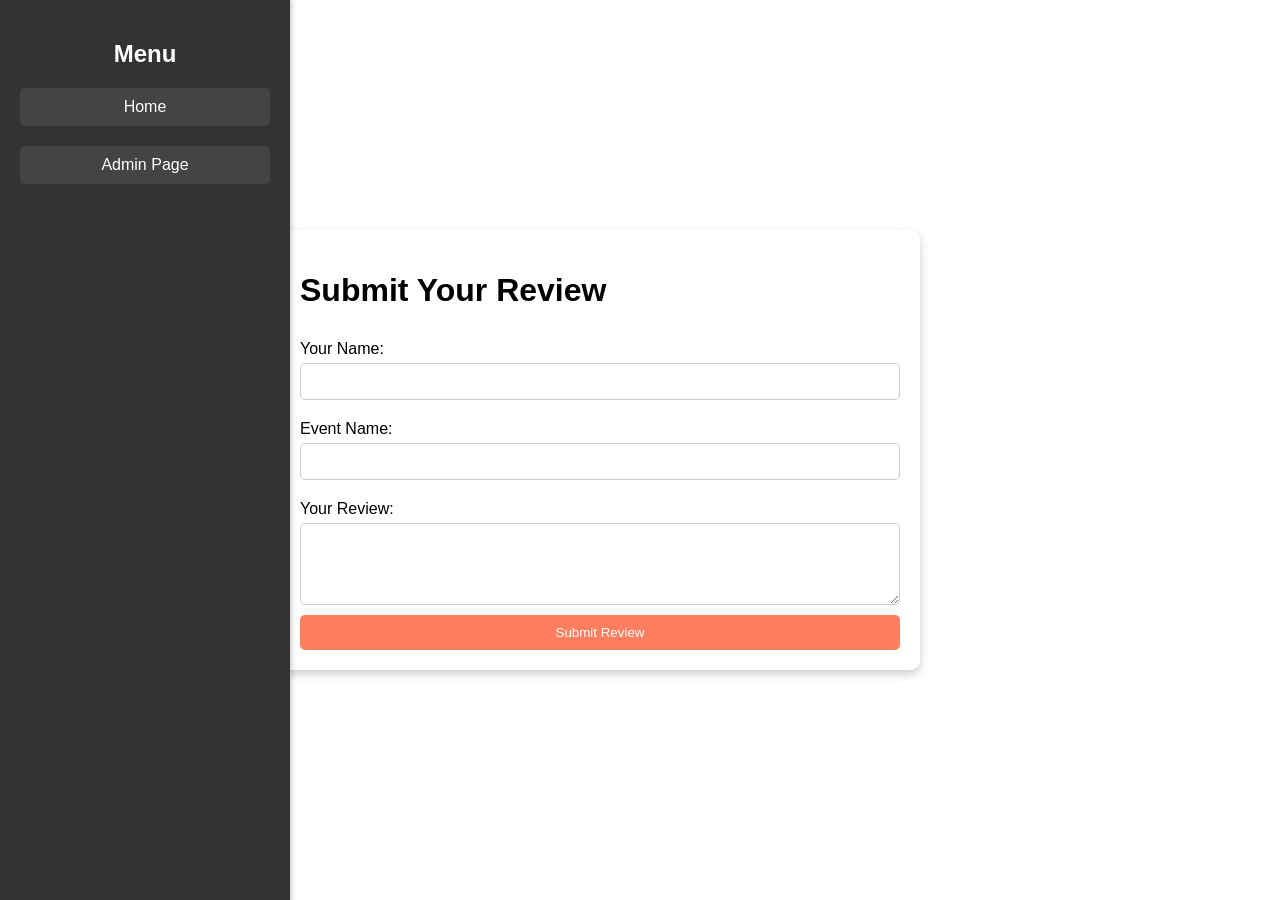
==== frontend/user.html @ 821d7654 "frontend" ====
<!DOCTYPE html>
<html lang="en">
<head>
    <meta charset="UTF-8">
    <meta name="viewport" content="width=device-width, initial-scale=1.0">
    <title>User Review</title>
    <link rel="stylesheet" href="styles.css">
</head>
<body class="user-bg">
    <div class="sidebar">
        <h2>Menu</h2>
        <ul>
            <li><a href="index.html">Home</a></li>
            <li><a href="admin-login.html">Admin Page</a></li>
        </ul>
    </div>
    <div class="review-container">
        <h1>Submit Your Review</h1>
        <form id="reviewForm">
            <label for="name">Your Name:</label>
            <input type="text" id="name" required>

            <label for="event">Event Name:</label>
            <input type="text" id="event" required>

            <label for="review">Your Review:</label>
            <textarea id="review" rows="4" required></textarea>

            <button type="submit">Submit Review</button>
        </form>
    </div>
    <script src="script.js"></script>
</body>
</html>
---- frontend/styles.css ----
/* General Styles */
body {
    font-family: Arial, sans-serif;
    margin: 0;
    padding: 0;
    display: flex;
    height: 100vh;
    background: linear-gradient(to right, #ff7e5f, #feb47b);
}

/* Sidebar */
.sidebar {
    width: 250px;
    background: #333;
    color: white;
    padding: 20px;
    box-shadow: 2px 0 5px rgba(0,0,0,0.2);
    position: fixed;
    height: 100%;
}

.sidebar h2 {
    text-align: center;
}

.sidebar ul {
    list-style: none;
    padding: 0;
}

.sidebar ul li {
    margin: 20px 0;
}

.sidebar ul li a {
    text-decoration: none;
    color: white;
    display: block;
    padding: 10px;
    background: #444;
    border-radius: 5px;
    text-align: center;
    transition: 0.3s;
}

.sidebar ul li a:hover {
    background: #555;
}

/* Welcome Page */
.welcome {
    flex-grow: 1;
    display: flex;
    flex-direction: column;
    align-items: center;
    justify-content: center;
    color: white;
    text-align: center;
    margin-left: 260px;
    animation: fadeIn 2s ease-in-out;
}

@keyframes fadeIn {
    from {
        opacity: 0;
        transform: translateY(-20px);
    }
    to {
        opacity: 1;
        transform: translateY(0);
    }
}

/* User Page & Admin Page Backgrounds */
.user-bg {
    background: url('user-bg.jpg') no-repeat center center/cover;
}

.admin-bg {
    background: url('admin-bg.jpg') no-repeat center center/cover;
}

/* Containers */
.review-container, .admin-container, .login-container {
    flex-grow: 1;
    max-width: 600px;
    margin: auto;
    background: rgba(255, 255, 255, 0.9);
    padding: 20px;
    border-radius: 10px;
    box-shadow: 0 4px 10px rgba(0,0,0,0.2);
    margin-left: 280px;
    animation: slideUp 1s ease-in-out;
}

@keyframes slideUp {
    from {
        opacity: 0;
        transform: translateY(20px);
    }
    to {
        opacity: 1;
        transform: translateY(0);
    }
}

/* Forms */
form {
    display: flex;
    flex-direction: column;
}

label {
    margin: 10px 0 5px;
}

input, textarea {
    padding: 10px;
    margin-bottom: 10px;
    border: 1px solid #ccc;
    border-radius: 5px;
}

button {
    padding: 10px;
    background: #ff7e5f;
    color: white;
    border: none;
    border-radius: 5px;
    cursor: pointer;
    transition: 0.3s;
}

button:hover {
    background: #feb47b;
}

/* Admin Login Page */
.login-container {
    max-width: 400px;
    margin: auto;
    margin-top: 100px;
    background: rgba(255, 255, 255, 0.9);
    padding: 20px;
    border-radius: 10px;
    box-shadow: 0 4px 10px rgba(0,0,0,0.2);
    text-align: center;
    animation: slideUp 1s ease-in-out;
}

.error-message {
    color: red;
    font-size: 14px;
    margin-top: 10px;
}
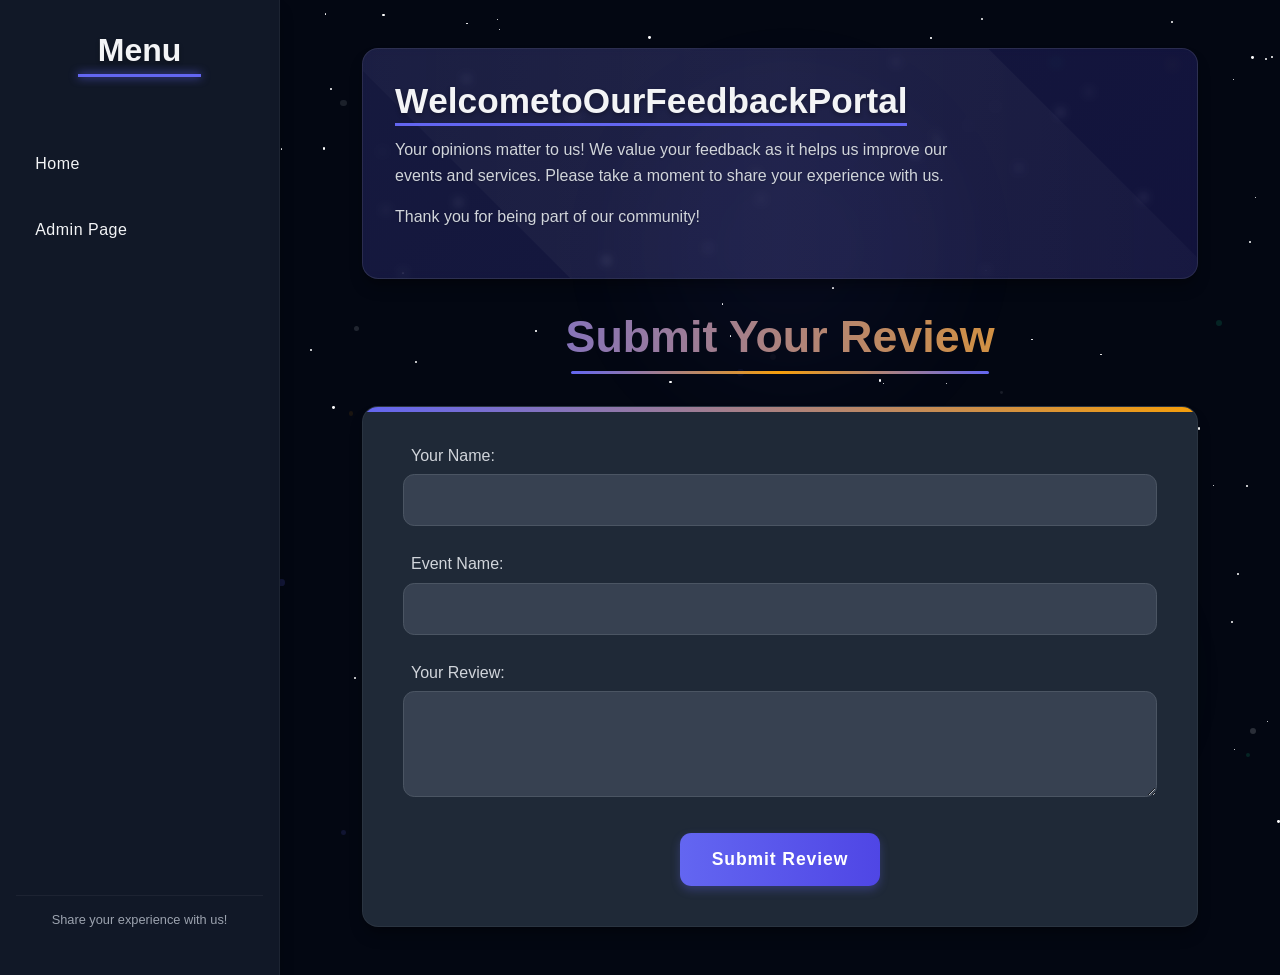
==== commit 88fa16f1: "Update user.html" ====
--- a/frontend/user.html
+++ b/frontend/user.html
@@ -4,31 +4,772 @@
     <meta charset="UTF-8">
     <meta name="viewport" content="width=device-width, initial-scale=1.0">
     <title>User Review</title>
-    <link rel="stylesheet" href="styles.css">
+    <style>
+        /* Base styling with dark theme */
+        :root {
+            --primary: #6366f1;
+            --primary-dark: #4f46e5;
+            --secondary: #10b981;
+            --accent: #f59e0b;
+            --dark: #111827;
+            --darker: #030712;
+            --light: #f9fafb;
+            --card-bg: #1f2937;
+            --input-bg: #374151;
+            --text-primary: #f3f4f6;
+            --text-secondary: #d1d5db;
+            --text-muted: #9ca3af;
+            --border: #4b5563;
+            --shadow: 0 10px 15px -3px rgba(0, 0, 0, 0.3), 0 4px 6px -2px rgba(0, 0, 0, 0.15);
+            --glow: 0 0 15px rgba(99, 102, 241, 0.5);
+        }
+        
+        * {
+            margin: 0;
+            padding: 0;
+            box-sizing: border-box;
+            font-family: 'Segoe UI', Tahoma, Geneva, Verdana, sans-serif;
+        }
+        
+        body {
+            background: var(--darker);
+            min-height: 100vh;
+            display: flex;
+            overflow-x: hidden;
+            position: relative;
+            color: var(--text-primary);
+        }
+        
+        /* Background animations */
+        .animated-bg {
+            position: fixed;
+            top: 0;
+            left: 0;
+            width: 100%;
+            height: 100%;
+            z-index: -2;
+            overflow: hidden;
+        }
+        
+        .animated-bg::before {
+            content: '';
+            position: absolute;
+            top: 0;
+            left: 0;
+            width: 100%;
+            height: 100%;
+            background: url("/api/placeholder/1920/1080") center/cover;
+            opacity: 0.05;
+            animation: slowZoom 30s infinite alternate;
+        }
+        
+        @keyframes slowZoom {
+            0% { transform: scale(1); }
+            100% { transform: scale(1.1); }
+        }
+        
+        /* Particles */
+        .particles {
+            position: fixed;
+            top: 0;
+            left: 0;
+            width: 100%;
+            height: 100%;
+            z-index: -1;
+        }
+        
+        .particle {
+            position: absolute;
+            border-radius: 50%;
+            pointer-events: none;
+        }
+        
+        /* Star effect */
+        .stars {
+            position: fixed;
+            top: 0;
+            left: 0;
+            width: 100%;
+            height: 100%;
+            z-index: -1;
+            overflow: hidden;
+        }
+        
+        .star {
+            position: absolute;
+            width: 2px;
+            height: 2px;
+            background: #fff;
+            border-radius: 50%;
+            animation: twinkle linear infinite;
+        }
+        
+        @keyframes twinkle {
+            0% { opacity: 0.2; }
+            50% { opacity: 1; }
+            100% { opacity: 0.2; }
+        }
+        
+        /* Sidebar styling */
+        .sidebar {
+            width: 280px;
+            background: var(--dark);
+            color: var(--light);
+            padding: 2rem 1rem;
+            display: flex;
+            flex-direction: column;
+            box-shadow: var(--shadow);
+            transition: all 0.3s ease;
+            position: relative;
+            z-index: 10;
+            overflow: hidden;
+            border-right: 1px solid rgba(255,255,255,0.05);
+        }
+        
+        .sidebar::before {
+            content: '';
+            position: absolute;
+            top: 0;
+            left: 0;
+            width: 100%;
+            height: 100%;
+            background: url("/api/placeholder/500/800") center/cover;
+            opacity: 0.05;
+            z-index: -1;
+        }
+        
+        .sidebar h2 {
+            color: var(--text-primary);
+            text-align: center;
+            margin-bottom: 2rem;
+            position: relative;
+            padding-bottom: 0.5rem;
+            font-size: 2rem;
+            text-shadow: 0 2px 4px rgba(0,0,0,0.3);
+        }
+        
+        .sidebar h2::after {
+            content: '';
+            position: absolute;
+            bottom: 0;
+            left: 25%;
+            width: 50%;
+            height: 3px;
+            background: var(--primary);
+            box-shadow: 0 0 10px var(--primary);
+            animation: glow 2s infinite;
+        }
+        
+        @keyframes glow {
+            0% { opacity: 0.6; box-shadow: 0 0 5px var(--primary); }
+            50% { opacity: 1; box-shadow: 0 0 15px var(--primary); }
+            100% { opacity: 0.6; box-shadow: 0 0 5px var(--primary); }
+        }
+        
+        .sidebar ul {
+            list-style: none;
+            margin-top: 2rem;
+        }
+        
+        .sidebar ul li {
+            margin-bottom: 1.2rem;
+            transform: translateX(-20px);
+            opacity: 0;
+            animation: slideIn 0.5s forwards;
+        }
+        
+        .sidebar ul li:nth-child(1) { animation-delay: 0.2s; }
+        .sidebar ul li:nth-child(2) { animation-delay: 0.4s; }
+        
+        @keyframes slideIn {
+            to { transform: translateX(0); opacity: 1; }
+        }
+        
+        .sidebar ul li a {
+            color: var(--text-primary);
+            text-decoration: none;
+            display: block;
+            padding: 0.9rem 1.2rem;
+            border-radius: 0.8rem;
+            transition: all 0.4s ease;
+            position: relative;
+            z-index: 1;
+            overflow: hidden;
+            font-weight: 500;
+            letter-spacing: 0.5px;
+        }
+        
+        .sidebar ul li a::before {
+            content: '';
+            position: absolute;
+            top: 0;
+            left: -100%;
+            width: 100%;
+            height: 100%;
+            background: linear-gradient(90deg, var(--primary-dark), var(--primary));
+            transition: all 0.5s ease;
+            z-index: -1;
+        }
+        
+        .sidebar ul li a:hover::before {
+            left: 0;
+        }
+        
+        .sidebar ul li a:hover {
+            transform: translateX(8px);
+            box-shadow: 0 5px 15px rgba(0,0,0,0.3);
+        }
+        
+        .sidebar-footer {
+            margin-top: auto;
+            text-align: center;
+            padding: 1rem;
+            font-size: 0.8rem;
+            color: var(--text-muted);
+            border-top: 1px solid rgba(255,255,255,0.05);
+            opacity: 0;
+            animation: fadeIn 1s forwards 1s;
+        }
+        
+        /* Welcome section */
+        .welcome-banner {
+            position: relative;
+            background: linear-gradient(135deg, rgba(99, 102, 241, 0.2) 0%, rgba(79, 70, 229, 0.2) 100%);
+            color: var(--text-primary);
+            padding: 2rem;
+            margin-bottom: 2rem;
+            border-radius: 1rem;
+            box-shadow: var(--shadow);
+            overflow: hidden;
+            transform: translateY(-20px);
+            opacity: 0;
+            animation: slideDown 1s forwards 0.5s;
+            border: 1px solid rgba(255,255,255,0.1);
+            backdrop-filter: blur(5px);
+        }
+        
+        @keyframes slideDown {
+            to { transform: translateY(0); opacity: 1; }
+        }
+        
+        .welcome-banner h2 {
+            font-size: 2.2rem;
+            margin-bottom: 1rem;
+            text-shadow: 0 2px 4px rgba(0,0,0,0.3);
+            position: relative;
+            display: inline-block;
+            color: var(--text-primary);
+        }
+        
+        .welcome-banner h2::after {
+            content: '';
+            position: absolute;
+            bottom: -5px;
+            left: 0;
+            width: 0;
+            height: 3px;
+            background: var(--primary);
+            animation: lineExpand 2s forwards 1.5s;
+        }
+        
+        @keyframes lineExpand {
+            to { width: 100%; }
+        }
+        
+        .welcome-banner p {
+            max-width: 600px;
+            line-height: 1.6;
+            margin-bottom: 1rem;
+            text-shadow: 0 1px 2px rgba(0,0,0,0.2);
+            opacity: 0;
+            transform: translateY(10px);
+            animation: fadeUp 1s forwards 1s;
+            color: var(--text-secondary);
+        }
+        
+        @keyframes fadeUp {
+            to { opacity: 1; transform: translateY(0); }
+        }
+        
+        .welcome-banner::before {
+            content: '';
+            position: absolute;
+            top: -50%;
+            left: -50%;
+            width: 200%;
+            height: 200%;
+            background: linear-gradient(45deg, transparent, rgba(255,255,255,0.05), transparent);
+            transform: rotate(45deg);
+            animation: shine 6s infinite;
+        }
+        
+        @keyframes shine {
+            0% { top: -50%; left: -50%; }
+            100% { top: 150%; left: 150%; }
+        }
+        
+        /* Main content styling */
+        .main-content {
+            flex: 1;
+            padding: 3rem 2rem;
+            max-width: 900px;
+            margin: 0 auto;
+            animation: fadeIn 1s ease-in-out;
+            position: relative;
+        }
+        
+        @keyframes fadeIn {
+            from { opacity: 0; }
+            to { opacity: 1; }
+        }
+        
+        .review-container {
+            position: relative;
+        }
+        
+        .review-container h1 {
+            color: var(--text-primary);
+            margin-bottom: 2rem;
+            text-align: center;
+            font-size: 2.8rem;
+            position: relative;
+            padding-bottom: 0.75rem;
+            background: linear-gradient(90deg, var(--primary), var(--accent), var(--primary));
+            background-size: 200% auto;
+            -webkit-background-clip: text;
+            -webkit-text-fill-color: transparent;
+            animation: gradientMove 5s linear infinite;
+        }
+        
+        @keyframes gradientMove {
+            0% { background-position: 0% center; }
+            100% { background-position: 200% center; }
+        }
+        
+        .review-container h1::after {
+            content: '';
+            position: absolute;
+            bottom: 0;
+            left: 25%;
+            width: 50%;
+            height: 3px;
+            background: linear-gradient(90deg, var(--primary), var(--accent), var(--primary));
+            border-radius: 3px;
+            animation: pulse 2s infinite;
+        }
+        
+        @keyframes pulse {
+            0% { opacity: 0.7; transform: scaleX(0.95); }
+            50% { opacity: 1; transform: scaleX(1.05); }
+            100% { opacity: 0.7; transform: scaleX(0.95); }
+        }
+        
+        /* Form styling with dark theme */
+        #reviewForm {
+            background: var(--card-bg);
+            border-radius: 1rem;
+            padding: 2.5rem;
+            box-shadow: var(--shadow);
+            transform-style: preserve-3d;
+            perspective: 1000px;
+            transition: all 0.4s ease;
+            position: relative;
+            overflow: hidden;
+            z-index: 2;
+            border: 1px solid rgba(255,255,255,0.05);
+        }
+        
+        #reviewForm::before {
+            content: '';
+            position: absolute;
+            top: 0;
+            left: 0;
+            width: 100%;
+            height: 5px;
+            background: linear-gradient(90deg, var(--primary), var(--accent), var(--primary));
+            background-size: 200% auto;
+            animation: gradientMove 5s linear infinite;
+        }
+        
+        #reviewForm:hover {
+            transform: translateY(-8px) rotateX(3deg);
+            box-shadow: var(--glow), var(--shadow);
+        }
+        
+        #reviewForm label {
+            display: block;
+            margin-bottom: 0.6rem;
+            color: var(--text-secondary);
+            font-weight: 500;
+            transition: all 0.3s ease;
+            position: relative;
+            padding-left: 0.5rem;
+        }
+        
+        #reviewForm label::before {
+            content: '';
+            position: absolute;
+            left: 0;
+            top: 50%;
+            transform: translateY(-50%);
+            width: 3px;
+            height: 70%;
+            background: var(--primary);
+            border-radius: 3px;
+            opacity: 0;
+            transition: all 0.3s ease;
+        }
+        
+        #reviewForm label.active::before {
+            opacity: 1;
+        }
+        
+        #reviewForm .input-group {
+            position: relative;
+            margin-bottom: 1.8rem;
+        }
+        
+        #reviewForm input,
+        #reviewForm textarea {
+            width: 100%;
+            padding: 1rem 1.2rem;
+            border: 1px solid var(--border);
+            border-radius: 0.7rem;
+            background: var(--input-bg);
+            transition: all 0.3s ease;
+            outline: none;
+            font-size: 1rem;
+            color: var(--text-primary);
+        }
+        
+        #reviewForm input:focus,
+        #reviewForm textarea:focus {
+            border-color: var(--primary);
+            box-shadow: 0 0 0 4px rgba(99, 102, 241, 0.15);
+        }
+        
+        #reviewForm .input-animation {
+            position: absolute;
+            bottom: 0;
+            left: 0;
+            height: 2px;
+            width: 0;
+            background: linear-gradient(90deg, var(--primary), var(--accent));
+            transition: width 0.3s ease;
+        }
+        
+        #reviewForm input:focus ~ .input-animation,
+        #reviewForm textarea:focus ~ .input-animation {
+            width: 100%;
+        }
+        
+        #reviewForm button {
+            background: linear-gradient(90deg, var(--primary), var(--primary-dark));
+            color: white;
+            border: none;
+            padding: 1rem 2rem;
+            border-radius: 0.7rem;
+            cursor: pointer;
+            font-weight: 600;
+            letter-spacing: 0.05em;
+            transition: all 0.3s ease;
+            display: block;
+            margin: 2rem auto 0;
+            position: relative;
+            overflow: hidden;
+            font-size: 1.1rem;
+            box-shadow: 0 4px 10px rgba(99, 102, 241, 0.3);
+        }
+        
+        #reviewForm button::before {
+            content: '';
+            position: absolute;
+            top: 0;
+            left: -100%;
+            width: 100%;
+            height: 100%;
+            background: linear-gradient(90deg, transparent, rgba(255, 255, 255, 0.3), transparent);
+            transition: all 0.6s ease;
+        }
+        
+        #reviewForm button:hover {
+            transform: translateY(-3px);
+            box-shadow: 0 6px 12px rgba(99, 102, 241, 0.4);
+        }
+        
+        #reviewForm button:hover::before {
+            left: 100%;
+        }
+        
+        #reviewForm button::after {
+            content: '→';
+            position: absolute;
+            right: 1.5rem;
+            top: 50%;
+            transform: translateY(-50%);
+            opacity: 0;
+            transition: all 0.3s ease;
+        }
+        
+        #reviewForm button:hover::after {
+            opacity: 1;
+        }
+        
+        /* Neon glow effects */
+        .neon-glow {
+            position: absolute;
+            border-radius: 50%;
+            filter: blur(60px);
+            opacity: 0.15;
+            z-index: -1;
+        }
+        
+        /* Responsive design */
+        @media (max-width: 992px) {
+            body {
+                flex-direction: column;
+            }
+            
+            .sidebar {
+                width: 100%;
+                padding: 1.5rem 1rem;
+            }
+            
+            .main-content {
+                padding: 2rem 1.5rem;
+            }
+            
+            .welcome-banner {
+                padding: 1.5rem;
+            }
+        }
+        
+        @media (max-width: 576px) {
+            .review-container h1 {
+                font-size: 2.2rem;
+            }
+            
+            #reviewForm {
+                padding: 1.5rem;
+            }
+        }
+    </style>
 </head>
-<body class="user-bg">
+<body>
+    <!-- Animated Background -->
+    <div class="animated-bg"></div>
+    
+    <!-- Star Background -->
+    <div class="stars" id="stars"></div>
+    
+    <!-- Particles Container -->
+    <div class="particles" id="particles"></div>
+    
+    <!-- Neon glow effects -->
+    <div class="neon-glow" style="width: 300px; height: 300px; background: rgba(99, 102, 241, 0.3); top: 10%; left: 50%;"></div>
+    <div class="neon-glow" style="width: 200px; height: 200px; background: rgba(16, 185, 129, 0.3); bottom: 20%; right: 10%;"></div>
+    <div class="neon-glow" style="width: 250px; height: 250px; background: rgba(245, 158, 11, 0.2); top: 50%; right: 30%;"></div>
+    
+    <!-- Sidebar -->
     <div class="sidebar">
         <h2>Menu</h2>
         <ul>
             <li><a href="index.html">Home</a></li>
             <li><a href="admin-login.html">Admin Page</a></li>
         </ul>
+        <div class="sidebar-footer">
+            Share your experience with us!
+        </div>
     </div>
-    <div class="review-container">
-        <h1>Submit Your Review</h1>
-        <form id="reviewForm">
-            <label for="name">Your Name:</label>
-            <input type="text" id="name" required>
+    
+    <!-- Main Content -->
+    <div class="main-content">
+        <!-- Welcome Banner -->
+        <div class="welcome-banner">
+            <h2>Welcome to Our Feedback Portal</h2>
+            <p>Your opinions matter to us! We value your feedback as it helps us improve our events and services. Please take a moment to share your experience with us.</p>
+            <p>Thank you for being part of our community!</p>
+        </div>
+        
+        <!-- Review Container -->
+        <div class="review-container">
+            <h1>Submit Your Review</h1>
+            <form id="reviewForm">
+                <div class="input-group">
+                    <label for="name" id="nameLabel">Your Name:</label>
+                    <input type="text" id="name" required>
+                    <div class="input-animation"></div>
+                </div>
+                
+                <div class="input-group">
+                    <label for="event" id="eventLabel">Event Name:</label>
+                    <input type="text" id="event" required>
+                    <div class="input-animation"></div>
+                </div>
+                
+                <div class="input-group">
+                    <label for="review" id="reviewLabel">Your Review:</label>
+                    <textarea id="review" rows="4" required></textarea>
+                    <div class="input-animation"></div>
+                </div>
+                
+                <button type="submit">Submit Review</button>
+            </form>
+        </div>
+    </div>
 
-            <label for="event">Event Name:</label>
-            <input type="text" id="event" required>
-
-            <label for="review">Your Review:</label>
-            <textarea id="review" rows="4" required></textarea>
-
-            <button type="submit">Submit Review</button>
-        </form>
-    </div>
+    <script>
+        // Create starry background
+        document.addEventListener('DOMContentLoaded', function() {
+            const starsContainer = document.getElementById('stars');
+            
+            // Create stars
+            for (let i = 0; i < 150; i++) {
+                const star = document.createElement('div');
+                star.classList.add('star');
+                
+                // Random properties
+                const size = Math.random() * 2 + 1;
+                const left = Math.random() * 100;
+                const top = Math.random() * 100;
+                const delay = Math.random() * 5;
+                const duration = Math.random() * 3 + 2;
+                
+                // Apply styles
+                star.style.width = `${size}px`;
+                star.style.height = `${size}px`;
+                star.style.left = `${left}%`;
+                star.style.top = `${top}%`;
+                star.style.animationDuration = `${duration}s`;
+                star.style.animationDelay = `${delay}s`;
+                
+                starsContainer.appendChild(star);
+            }
+            
+            // Animated Particles
+            const particlesContainer = document.getElementById('particles');
+            const colors = ['#6366f1', '#10b981', '#f59e0b', '#d1d5db'];
+            
+            // Create particles
+            for (let i = 0; i < 50; i++) {
+                const particle = document.createElement('div');
+                particle.classList.add('particle');
+                
+                // Random properties
+                const size = Math.random() * 5 + 2;
+                const color = colors[Math.floor(Math.random() * colors.length)];
+                const left = Math.random() * 100;
+                const top = Math.random() * 100;
+                const animDuration = Math.random() * 15 + 10;
+                const delay = Math.random() * 5;
+                
+                // Apply styles
+                particle.style.width = `${size}px`;
+                particle.style.height = `${size}px`;
+                particle.style.backgroundColor = color;
+                particle.style.left = `${left}%`;
+                particle.style.top = `${top}%`;
+                particle.style.opacity = `${Math.random() * 0.2}`;
+                
+                // Apply animation
+                particle.style.animation = `float ${animDuration}s ease-in-out infinite alternate ${delay}s`;
+                
+                particlesContainer.appendChild(particle);
+            }
+            
+            // Add float animation keyframes
+            const floatKeyframes = `
+                @keyframes float {
+                    0% { transform: translate(0, 0) rotate(0deg); }
+                    50% { transform: translate(${Math.random() * 30}px, ${Math.random() * -30}px) rotate(${Math.random() * 20}deg); }
+                    100% { transform: translate(${Math.random() * -30}px, ${Math.random() * 30}px) rotate(${Math.random() * -20}deg); }
+                }
+            `;
+            
+            const style = document.createElement('style');
+            style.innerHTML = floatKeyframes;
+            document.head.appendChild(style);
+            
+            // Form animations and interactions
+            const inputs = document.querySelectorAll('input, textarea');
+            const labels = document.querySelectorAll('label');
+            
+            inputs.forEach(input => {
+                // Focus animations
+                input.addEventListener('focus', function() {
+                    const label = document.getElementById(this.id + 'Label');
+                    label.classList.add('active');
+                });
+                
+                input.addEventListener('blur', function() {
+                    const label = document.getElementById(this.id + 'Label');
+                    if (!this.value) {
+                        label.classList.remove('active');
+                    }
+                });
+                
+                // Typing animation
+                input.addEventListener('input', function() {
+                    if (this.value) {
+                        const label = document.getElementById(this.id + 'Label');
+                        label.classList.add('active');
+                    }
+                });
+            });
+            
+            // Form submission animation
+            const form = document.getElementById('reviewForm');
+            form.addEventListener('submit', function(e) {
+                e.preventDefault();
+                
+                // Validate form
+                const name = document.getElementById('name').value;
+                const event = document.getElementById('event').value;
+                const review = document.getElementById('review').value;
+                
+                if (name && event && review) {
+                    // Success animation
+                    form.style.transform = 'scale(0.95)';
+                    form.style.opacity = '0.8';
+                    
+                    setTimeout(() => {
+                        form.innerHTML = `
+                            <div style="text-align: center; animation: fadeIn 1s ease;">
+                                <svg xmlns="http://www.w3.org/2000/svg" width="100" height="100" viewBox="0 0 24 24" fill="none" stroke="#10b981" stroke-width="2" stroke-linecap="round" stroke-linejoin="round">
+                                    <path d="M22 11.08V12a10 10 0 1 1-5.93-9.14"></path>
+                                    <polyline points="22 4 12 14.01 9 11.01"></polyline>
+                                </svg>
+                                <h2 style="color: #10b981; margin: 1.5rem 0; font-size: 2.2rem;">Thank You!</h2>
+                                <p style="color: #d1d5db; margin-bottom: 2rem; font-size: 1.1rem;">Your review has been submitted successfully.</p>
+                                <div style="position: relative; overflow: hidden; border-radius: 0.7rem; margin: 2rem auto; width: 200px; height: 200px; box-shadow: 0 0 20px rgba(16, 185, 129, 0.4);">
+                                    <img src="/api/placeholder/400/400" alt="Thank you" style="width: 100%; height: 100%; object-fit: cover; animation: pulse 2s infinite alternate;">
+                                </div>
+                                <button type="button" onclick="window.location.reload()" style="background: linear-gradient(90deg, #10b981, #059669); color: white; border: none; padding: 1rem 2rem; border-radius: 0.7rem; cursor: pointer; font-size: 1.1rem; position: relative; overflow: hidden; transition: all 0.3s ease; box-shadow: 0 0 15px rgba(16, 185, 129, 0.5);">Submit Another Review</button>
+                            </div>
+                        `;
+                        form.style.transform = 'scale(1)';
+                        form.style.opacity = '1';
+                    }, 500);
+                }
+            });
+            
+            // Animate welcome text letters
+            const welcomeTitle = document.querySelector('.welcome-banner h2');
+            const welcomeText = welcomeTitle.textContent;
+            welcomeTitle.innerHTML = '';
+            
+            // Wrap each letter in a span
+            for (let i = 0; i < welcomeText.length; i++) {
+                const letter = document.createElement('span');
+                letter.textContent = welcomeText[i];
+                letter.style.display = 'inline-block';
+                letter.style.opacity = '0';
+                letter.style.transform = 'translateY(20px)';
+                letter.style.animation = `fadeUp 0.5s forwards ${0.1 + i * 0.04}s`;
+                welcomeTitle.appendChild(letter);
+            }
+        });
+    </script>
     <script src="script.js"></script>
 </body>
 </html>
